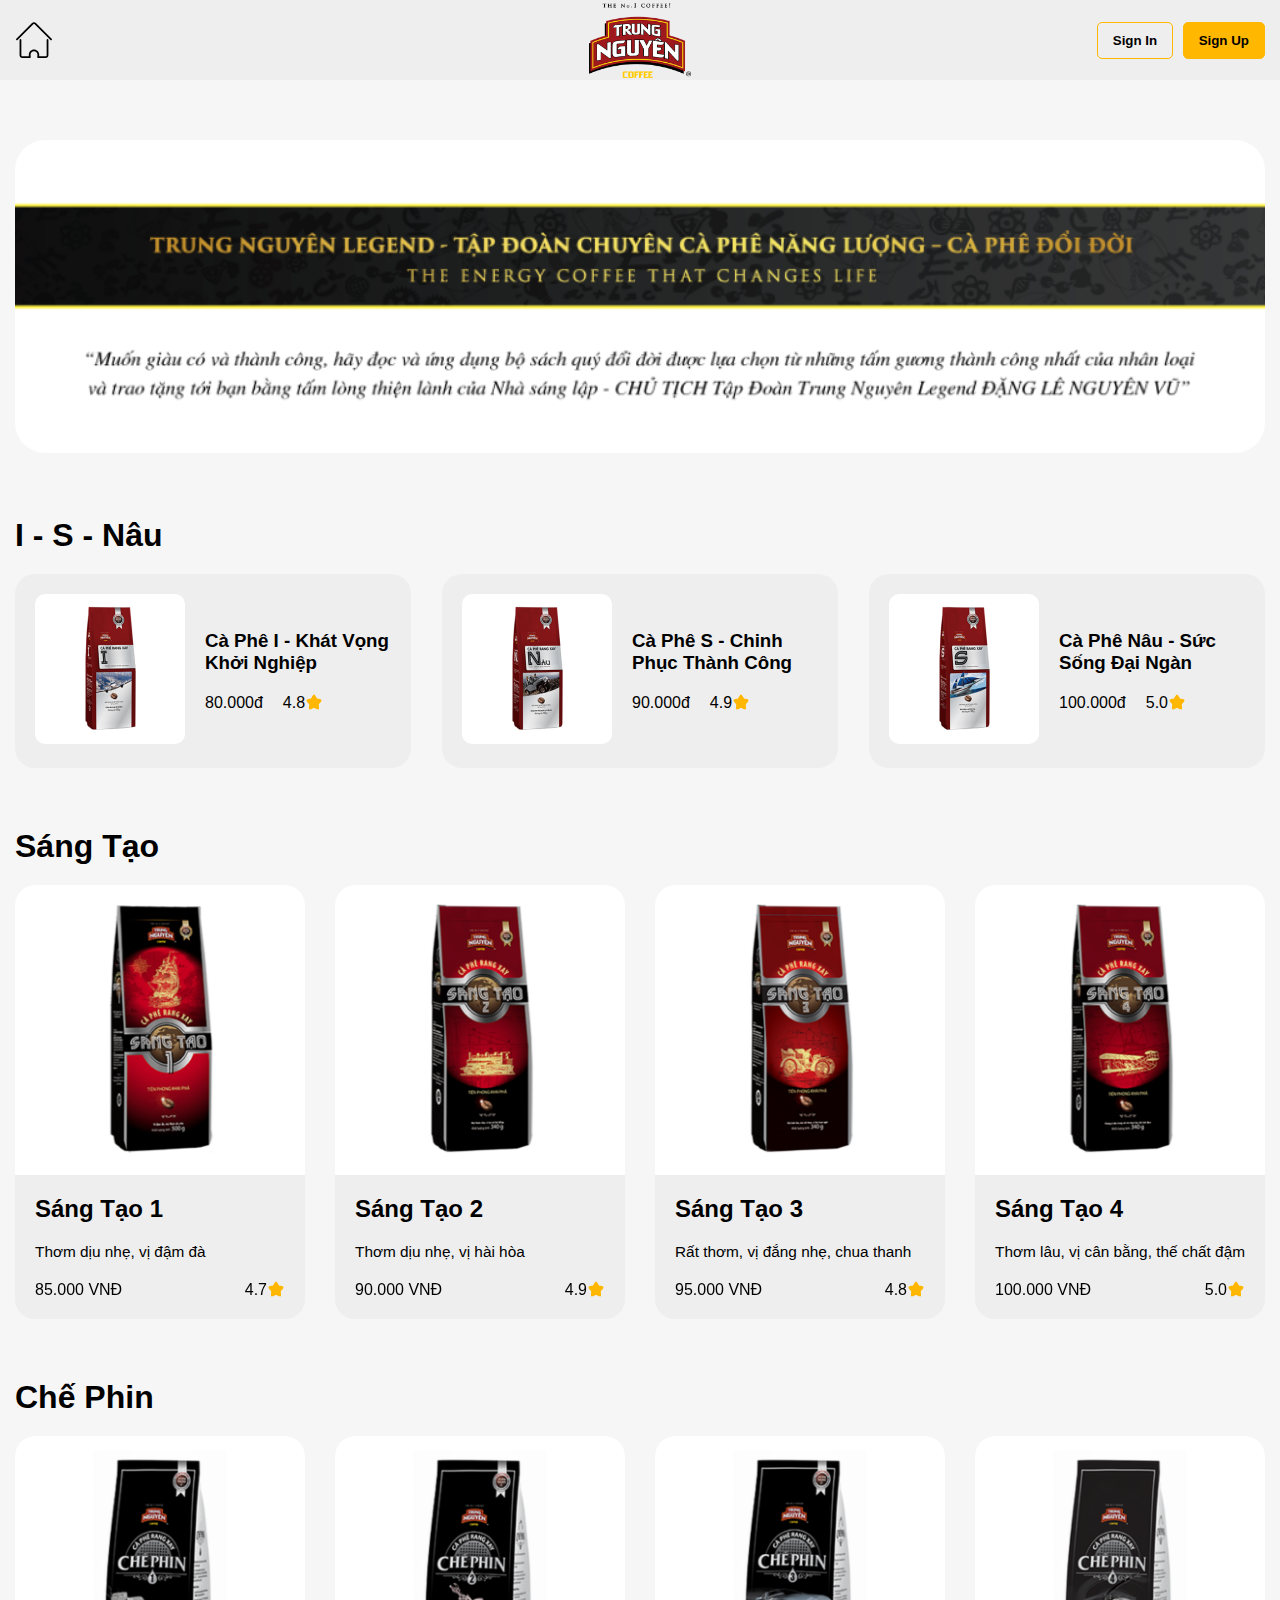
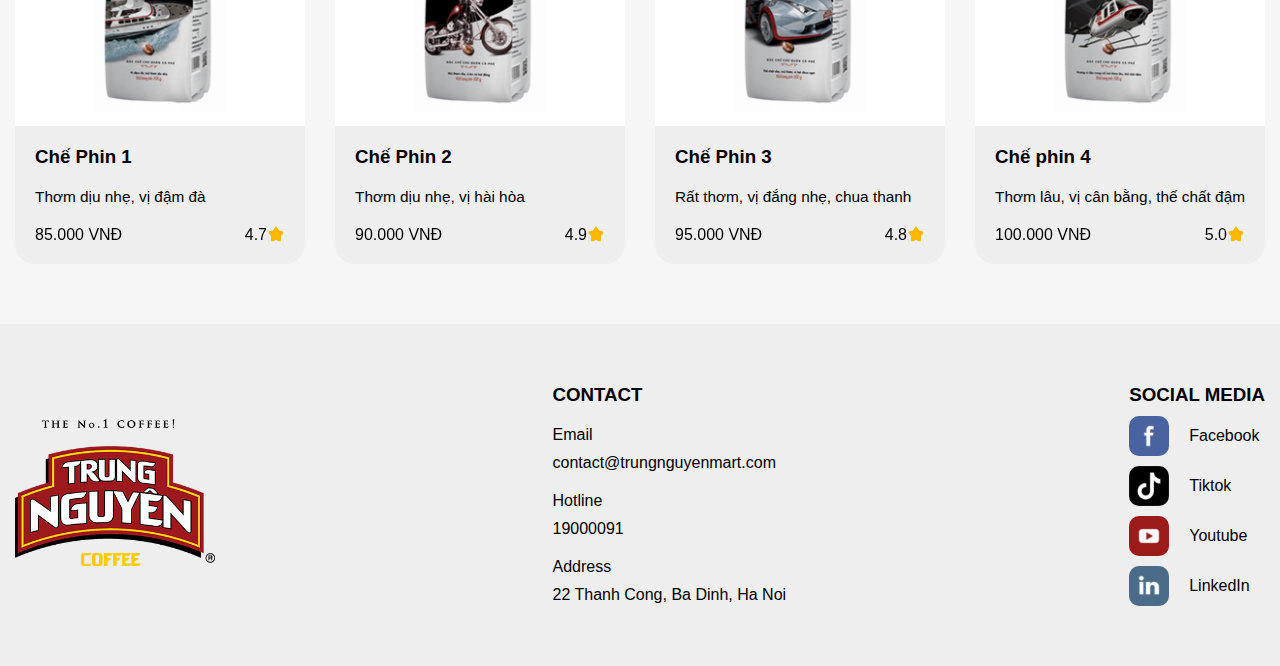
==== pages/homepage/homepage.html @ ab659a7a "first commit" ====
<!DOCTYPE html>
<html lang="en">
<head>
    <meta charset="UTF-8">
    <meta name="viewport" content="width=device-width, initial-scale=1.0">
    <title>TrungNguyen Mart</title>
    <link rel="stylesheet" href="homepage.css">
    <link rel="apple-touch-icon-precomposed" href="https://trungnguyenlegend.com/wp-content/uploads/2018/03/favicon.png"><link rel="apple-touch-icon-precomposed" sizes="72x72" href="https://trungnguyenlegend.com/wp-content/uploads/2018/03/favicon.png"><link rel="shortcut icon" href="https://trungnguyenlegend.com/wp-content/uploads/2018/03/favicon.png">	<meta name='robots' content='index, follow, max-image-preview:large, max-snippet:-1, max-video-preview:-1' />
<link rel="alternate" hreflang="vi" href="https://trungnguyenlegend.com/trung-nguyen/" />
<link rel="alternate" hreflang="en" href="https://trungnguyenlegend.com/trung-nguyen/?lang=en" />
<link rel="alternate" hreflang="zh-hant" href="https://trungnguyenlegend.com/trung-nguyen/?lang=zh-hant" />
<link rel="alternate" hreflang="ko" href="https://trungnguyenlegend.com/trung-nguyen/?lang=ko" />
<link rel="alternate" hreflang="x-default" href="https://trungnguyenlegend.com/trung-nguyen/" />

</head>
<body>
    <!-- header -->
    <header>
        <div class="container-header">
            <div class="home">
                <a href="../homepage/homepage.html">
                    <img src="../icon-pages/home-home-svgrepo-com.svg" alt="">
                </a>
            </div>

            <div class="logo">
                <img src="../img-pages/logo.png" alt="">
            </div>

            <div class="act">
                <a href="../sign-in/sign-in.htm">
                    <button class="act-button sign-in">Sign In</button>
                </a>
                
                <a href="../sign-up/sign-up.htm">
                    <button class="act-button sign-up">Sign Up</button>
                </a>
            </div>
    </header>

    <!-- main -->
    <main>
        <div class="container-main">
            <div class="banner">
                <img src="../img-pages/banner.png" alt="">
            </div>

            <div class="frame1">
                <div class="frame1-name">
                    <h1>I - S - Nâu</h1>
                </div>

                <div class="frame1-item" id="frame1-item">
                </div>

            <div class="frame2">
                <div class="frame2-name">
                    <h1>Sáng Tạo</h1>
                </div>

                <div class="frame2-item" id="frame2-item" >
                </div>
            </div>

            <div class="frame3">
                <div class="frame3-name">
                    <h1>Chế Phin</h1>
                </div>

                <div class="frame3-item" id="frame3-item">
                   </div>
            </div>
        </div>
    </main>
    <!-- footer -->
    <footer>
        <div class="container-footer">
            <div class="footer-row">
                <div class="footer-logo">
                    <img src="../img-pages/logo.png" alt="">
                </div>

                <div class="footer-cs">
                    <div class="footer-col">
                        <h3 class="footer-heading">CONTACT</h3>
                        <div class="footer-list1">
                            <div>
                                <p class="footer-label">Email</p>
                                <p class="footer-text">
                                    <a href="#!">contact@trungnguyenmart.com</a>
                                </p>
                            </div>
    
                            <div>
                                <p class="footer-label">Hotline</p>
                                <p class="footer-text">
                                    <a href="#!">19000091</a>
                                </p>
                            </div>
    
                            <div>
                                <p class="footer-label">Address</p>
                                <p class="footer-text">22 Thanh Cong, Ba Dinh, Ha Noi</p>
                            </div>
                        </div>
                    </div>
    
                    <div class="footer-col">
                        <h3 class="footer-heading">SOCIAL MEDIA</h3>
                        <div class="footer-list2">
                            <a href="#!">
                                <div class="footer-social">
                                    <img src="../img-pages/icon-facebook.png" alt=""  class="footer-social-icon">
                                    <p>Facebook</p>
                                </div>
                            </a>
                        </div>
    
                        <div class="footer-list2">
                            <a href="#!">
                                <div class="footer-social">
                                    <img src="../img-pages/icon-tiktok.png" alt=""  class="footer-social-icon">
                                    <p>Tiktok</p>
                                </div>
                            </a>
                        </div>
    
                        <div class="footer-list2">
                            <a href="#!">
                                <div class="footer-social">
                                    <img src="../img-pages/icon-youtube.png" alt=""  class="footer-social-icon">
                                    <p>Youtube</p>
                                </div>
                            </a>
                        </div>
    
                        <div class="footer-list2">
                            <a href="#!">
                                <div class="footer-social">
                                    <img src="../img-pages/icon-linkedin.png" alt=""  class="footer-social-icon">
                                    <p>LinkedIn</p>
                                </div>
                            </a>
                        </div>
                    </div>
                </div>
            </div>
        </div>
    </footer>
</body>
<script src="homepage.js"></script>
</html>
---- pages/homepage/homepage.css ----
* {
  padding: 0;
  margin: 0;
  box-sizing: border-box;
  font-family: Arial, Helvetica, sans-serif;
}

main {
  background-color: #f6f6f6;
}

header,
footer {
  background-color: #eee;
}

a {
  text-decoration: none;
  color: black;
}

a:hover {
  color: #fe6f47;
}

header {
  position: sticky;
  top: 0;
}

.frame1-cate-item:hover,
.frame2-cate-item:hover,
.frame3-cate-item:hover {
  transform: scale(1.03);
  transition: transform 0.2s linear;
}

.container-header {
  height: 80px;
  display: flex;
  align-items: center;
  justify-content: center;
  position: relative;
}

.home{
  position: absolute;
  left: 0;
}

.home a {
  display: flex;
  align-items: center;
}

.home img {
  height: 37.6px;
}

.logo {
  display: flex;
  align-items: center;
}

.logo img {
  height: 75px;
}

.act{
  position: absolute;
  right: 0;
}

.act-button{
  border: 1px solid #ffb700;
  border-radius: 5px;
  padding: 10px 15px;
  text-decoration: none;
}

.sign-in {
  background-color: #eee;
}

.sign-up {
  background-color: #ffb700;
  margin-left: 5px;
}

.act button:hover {
  cursor: pointer;
  opacity: 0.8;
}

.act button {
  font-weight: bold;
}

.footer-logo img{
  width: 200px;
}

.footer-social-icon {
  border-radius: 10px;
  width: 40px;
}

.footer-social-icon:hover {
  position: relative;
  bottom: 5px;
}

@media (max-width: 550px) {
  /* header */

  .container-header {
    padding: 0 30px;
  }

  .home{
    display: none;
  }

  .logo{
    position: absolute;
    left: 30px;
  }

  .act{
    position: absolute;
    right: 30px;
  }
  
  /* main */

  .container-main {
    padding: 40px 30px;
  }

  /* banner */

  .banner img {
    border-radius: 20px;
    width: 100%;
  }

  /* frame1 */

  .frame1-name {
    padding-top: 40px;
    display: flex;
    justify-content: center;
  }

  .frame1-col {
    background-color: #eee;
    margin-top: 20px;
    padding: 20px;
    border-radius: 20px;
  }

  .frame1-cate-item {
    display: flex;
    align-items: center;
  }

  .frame1-img {
    width: 100px;
    border-radius: 10px;
    margin-right: 20px;
  }

  .frame1-cate-item-title {
    padding-bottom: 15px;
  }

  .frame1-product-card-row {
    display: flex;
    align-items: center;
  }

  .frame1-product-card-price {
    padding-right: 20px;
  }

  .frame1-product-card-star {
    position: relative;
    bottom: 1px;
    width: 18px;
  }

  /* frame2 + frame3*/

  .frame2-name,
  .frame3-name {
    padding-top: 40px;
    display: flex;
    justify-content: center;
  }

  .frame2-col,
  .frame3-col {
    margin: 20px 50px;
  }

  .frame2-cate-item,
  .frame3-cate-item {
    background-color: #eee;
    display: flex;
    flex-direction: column;
    border-radius: 30px;
  }

  .frame2-img,
  .frame3-img {
    border-radius: 30px 30px 0 0;
  }

  .frame2-cate-item-info,
  .frame3-cate-item-info {
    padding: 0 20px;
  }

  .frame2-cate-item-title,
  .frame3-cate-item-title {
    padding-top: 20px;
  }

  .frame2-cate-item-content,
  .frame3-cate-item-content {
    padding-top: 20px;
  }

  .frame2-product-card-row,
  .frame3-product-card-row {
    position: relative;
    padding: 20px 0;
    display: flex;
    align-items: center;
    justify-content: end;
  }

  .frame2-product-card-price,
  .frame3-product-card-price {
    position: absolute;
    left: 0;
  }

  .frame2-product-card-star,
  .frame3-product-card-star {
    position: relative;
    bottom: 1px;
    width: 18px;
  }

  /* footer */

  .container-footer {
    padding: 40px 30px;
  }

  .footer-col {
    padding-top: 30px;
  }

  .footer-label {
    padding-top: 20px;
  }

  .footer-text {
    padding-top: 10px;
  }

  .footer-list2 {
    padding-top: 10px;
  }

  .footer-social {
    display: flex;
    align-items: center;
  }

  .footer-social-icon {
    margin-right: 20px;
  }
}
@media (min-width: 550px) and (max-width: 750px) {
  /* header */

  .container-header {
    width: 490px;
    margin: 0 auto;
  }

  .home{
    display: none;
  }

  .logo{
    position: absolute;
    left: 0;
  }

  /* main */

  .container-main {
    padding: 60px 0;
    width: 490px;
    margin: 0 auto;
  }

  /* banner */

  .banner img {
    border-radius: 30px;
    width: 490px;
  }

  /* frame1 */

  .frame1-name {
    padding-top: 60px;
  }

  .frame1-col {
    background-color: #eee;
    margin-top: 20px;
    padding: 20px;
    border-radius: 20px;
  }

  .frame1-cate-item {
    display: flex;
    align-items: center;
  }

  .frame1-img {
    width: 100px;
    border-radius: 10px;
    margin-right: 20px;
  }

  .frame1-cate-item-title {
    padding-bottom: 15px;
  }

  .frame1-product-card-row {
    display: flex;
    align-items: center;
  }

  .frame1-product-card-price {
    padding-right: 20px;
  }

  .frame1-product-card-star {
    position: relative;
    bottom: 1px;
    width: 18px;
  }

  /* frame2 + frame3*/

  .frame2-name,
  .frame3-name {
    padding-top: 60px;
  }

  .frame2-item,
  .frame3-item {
    display: grid;
    grid-template-columns: 230px 230px;
    column-gap: 30px;
    row-gap: 30px;
    padding-top: 20px;
  }

  .frame2-col,
  .frame3-col {
    width: 230px;
  }

  .frame2-cate-item,
  .frame3-cate-item {
    background-color: #eee;
    display: flex;
    flex-direction: column;
    border-radius: 20px;
  }

  .frame2-img,
  .frame3-img {
    width: 100%;
    border-radius: 20px 20px 0 0;
  }

  .frame2-cate-item-info,
  .frame3-cate-item-info {
    padding: 0 20px;
  }

  .frame2-cate-item-title,
  .frame3-cate-item-title {
    padding-top: 20px;
  }

  .frame2-cate-item-content,
  .frame3-cate-item-content {
    padding-top: 20px;
  }

  .frame2-product-card-row,
  .frame3-product-card-row {
    position: relative;
    padding: 20px 0;
    display: flex;
    align-items: center;
    justify-content: end;
  }

  .frame2-product-card-price,
  .frame3-product-card-price {
    position: absolute;
    left: 0;
  }

  .frame2-product-card-star,
  .frame3-product-card-star {
    position: relative;
    bottom: 1px;
    width: 18px;
  }

  /* footer */

  .container-footer {
    width: 490px;
    margin: 0 auto;
    padding: 60px 0;
  }

  .footer-logo {
    display: flex;
    justify-content: center;
  }

  .footer-cs {
    display: flex;
    justify-content: space-between;
    padding-top: 30px;
  }

  .footer-label {
    padding-top: 20px;
  }

  .footer-text {
    padding-top: 10px;
  }

  .footer-list2 {
    padding-top: 10px;
  }

  .footer-social {
    display: flex;
    align-items: center;
  }

  .footer-social-icon {
    margin-right: 20px;
  }
}
@media (min-width: 750px) and (max-width: 1000px) {
  /* header */

  .container-header {
    width: 690px;
    margin: 0 auto;
  }

  /* main */

  .container-main {
    padding: 60px 0;
    width: 690px;
    margin: 0 auto;
  }

  /* banner */

  .banner img {
    border-radius: 30px;
    width: 690px;
  }

  /* frame1 */

  .frame1-name {
    padding-top: 60px;
  }

  .frame1-item {
    display: grid;
    grid-template-columns: 210px 210px 210px;
    column-gap: 30px;
    margin-top: 20px;
  }

  .frame1-col {
    background-color: #eee;
    padding: 20px;
    border-radius: 20px;
  }

  .frame1-img {
    width: 170px;
    border-radius: 10px;
  }

  .frame1-cate-item-title {
    padding-top: 15px;
  }

  .frame1-product-card-row {
    display: flex;
    align-items: center;
    justify-content: end;
    position: relative;
    padding-top: 15px;
  }

  .frame1-product-card-price {
    position: absolute;
    left: 0;
  }

  .frame1-product-card-star {
    position: relative;
    bottom: 1px;
    width: 18px;
  }

  /* frame2 + frame3*/

  .frame2-name,
  .frame3-name {
    padding-top: 60px;
  }

  .frame2-item,
  .frame3-item {
    display: grid;
    grid-template-columns: 330px 330px;
    column-gap: 30px;
    row-gap: 30px;
    padding-top: 20px;
  }

  .frame2-col,
  .frame3-col {
    width: 330px;
  }

  .frame2-cate-item,
  .frame3-cate-item {
    background-color: #eee;
    display: flex;
    flex-direction: column;
    border-radius: 20px;
  }

  .frame2-img,
  .frame3-img {
    width: 100%;
    border-radius: 20px 20px 0 0;
  }

  .frame2-cate-item-info,
  .frame3-cate-item-info {
    padding: 0 20px;
  }

  .frame2-cate-item-title,
  .frame3-cate-item-title {
    padding-top: 20px;
  }

  .frame2-cate-item-content,
  .frame3-cate-item-content {
    padding-top: 20px;
  }

  .frame2-product-card-row,
  .frame3-product-card-row {
    position: relative;
    padding: 20px 0;
    display: flex;
    align-items: center;
    justify-content: end;
  }

  .frame2-product-card-price,
  .frame3-product-card-price {
    position: absolute;
    left: 0;
  }

  .frame2-product-card-star,
  .frame3-product-card-star {
    position: relative;
    bottom: 1px;
    width: 18px;
  }

  /* footer */

  .container-footer {
    width: 690px;
    margin: 0 auto;
    padding: 60px 0;
  }

  .footer-logo {
    display: flex;
    justify-content: center;
  }

  .footer-cs {
    display: flex;
    justify-content: space-between;
    padding-top: 30px;
  }

  .footer-label {
    padding-top: 20px;
  }

  .footer-text {
    padding-top: 10px;
  }

  .footer-list2 {
    padding-top: 10px;
  }

  .footer-social {
    display: flex;
    align-items: center;
  }

  .footer-social-icon {
    margin-right: 20px;
  }
}
@media (min-width: 1000px) and (max-width: 1250px) {
  /* header */

  .container-header {
    width: 940px;
    margin: 0 auto;
  }

  /* main */

  .container-main {
    padding: 60px 0;
    width: 940px;
    margin: 0 auto;
  }

  /* banner */

  .banner img {
    border-radius: 30px;
    width: 940px;
  }

  /* frame1 */

  .frame1-name {
    padding-top: 60px;
  }

  .frame1-item {
    display: grid;
    grid-template-columns: 293px 293px 293px;
    column-gap: 30.5px;
    margin-top: 20px;
  }

  .frame1-col {
    background-color: #eee;
    padding: 20px;
    border-radius: 20px;
  }

  .frame1-cate-img {
    width: 253px;
    border-radius: 10px;
    background-color: white;
    display: flex;
    justify-content: center;
  }

  .frame1-img {
    width: 170px;
  }

  .frame1-cate-item-title {
    padding-top: 20px;
  }

  .frame1-product-card-row {
    display: flex;
    align-items: center;
    justify-content: end;
    position: relative;
    padding-top: 20px;
  }

  .frame1-product-card-price {
    position: absolute;
    left: 0;
  }

  .frame1-product-card-star {
    position: relative;
    bottom: 1px;
    width: 18px;
  }

  /* frame2 + frame3*/

  .frame2-name,
  .frame3-name {
    padding-top: 60px;
  }

  .frame2-item,
  .frame3-item {
    display: grid;
    grid-template-columns: 212.5px 212.5px 212.5px 212.5px;
    column-gap: 30px;
    row-gap: 30px;
    padding-top: 20px;
  }

  .frame2-col,
  .frame3-col {
    width: 212.5px;
  }

  .frame2-cate-item,
  .frame3-cate-item {
    background-color: #eee;
    display: flex;
    flex-direction: column;
    border-radius: 20px;
  }

  .frame2-img,
  .frame3-img {
    width: 100%;
    border-radius: 20px 20px 0 0;
  }

  .frame2-cate-item-info,
  .frame3-cate-item-info {
    padding: 0 20px;
  }

  .frame2-cate-item-title,
  .frame3-cate-item-title {
    padding-top: 20px;
  }

  .frame2-cate-item-content,
  .frame3-cate-item-content {
    padding-top: 20px;
  }

  .frame2-product-card-row,
  .frame3-product-card-row {
    position: relative;
    padding: 20px 0;
    display: flex;
    align-items: center;
    justify-content: end;
  }

  .frame2-product-card-price,
  .frame3-product-card-price {
    position: absolute;
    left: 0;
  }

  .frame2-product-card-star,
  .frame3-product-card-star {
    position: relative;
    bottom: 1px;
    width: 18px;
  }

  /* footer */

  .container-footer {
    width: 940px;
    margin: 0 auto;
    padding: 60px 0;
  }

  .footer-row {
    display: flex;
    justify-content: space-between;
    align-items: center;
  }

  .footer-cs {
    width: 59%;
    display: flex;
    justify-content: space-between;
  }

  .footer-label {
    padding-top: 20px;
  }

  .footer-text {
    padding-top: 10px;
  }

  .footer-list2 {
    padding-top: 10px;
  }

  .footer-social {
    display: flex;
    align-items: center;
  }

  .footer-social-icon {
    margin-right: 20px;
  }
}
@media (min-width: 1250px) {
  /* header */

  .container-header {
    width: 1250px;
    margin: 0 auto;
  }

  /* main */

  .container-main {
    padding: 60px 0;
    width: 1250px;
    margin: 0 auto;
  }

  /* banner */

  .banner img {
    border-radius: 30px;
    width: 1250px;
  }

  /* frame1 */

  .frame1-name {
    padding-top: 60px;
  }

  .frame1-item {
    display: grid;
    grid-template-columns: 396px 396px 396px;
    column-gap: 31px;
    margin-top: 20px;
  }

  .frame1-col {
    background-color: #eee;
    padding: 20px;
    border-radius: 20px;
  }

  .frame1-cate-item {
    display: flex;
    align-items: center;
  }

  .frame1-img {
    width: 150px;
    border-radius: 10px;
    margin-right: 20px;
  }

  .frame1-product-card-row {
    display: flex;
    align-items: center;
    padding-top: 20px;
  }

  .frame1-product-card-price {
    padding-right: 20px;
  }

  .frame1-product-card-star {
    position: relative;
    bottom: 1px;
    width: 18px;
  }

  /* frame2 + frame3*/

  .frame2-name,
  .frame3-name {
    padding-top: 60px;
  }

  .frame2-item,
  .frame3-item {
    display: grid;
    grid-template-columns: 290px 290px 290px 290px;
    column-gap: 30px;
    row-gap: 30px;
    padding-top: 20px;
  }

  .frame2-col,
  .frame3-col {
    width: 290px;
  }

  .frame2-cate-item,
  .frame3-cate-item {
    background-color: #eee;
    display: flex;
    flex-direction: column;
    border-radius: 20px;
  }

  .frame2-img,
  .frame3-img {
    width: 100%;
    border-radius: 20px 20px 0 0;
  }

  .frame2-cate-item-info,
  .frame3-cate-item-info {
    padding: 0 20px;
  }

  .frame2-cate-item-title,
  .frame3-cate-item-title {
    padding-top: 20px;
  }

  .frame2-cate-item-content,
  .frame3-cate-item-content {
    padding-top: 20px;
    font-size: 0.96rem;
  }

  .frame2-product-card-row,
  .frame3-product-card-row {
    position: relative;
    padding: 20px 0;
    display: flex;
    align-items: center;
    justify-content: end;
  }

  .frame2-product-card-price,
  .frame3-product-card-price {
    position: absolute;
    left: 0;
  }

  .frame2-product-card-star,
  .frame3-product-card-star {
    position: relative;
    bottom: 1px;
    width: 18px;
  }

  /* footer */

  .container-footer {
    width: 1250px;
    margin: 0 auto;
    padding: 60px 0;
  }

  .footer-row {
    display: flex;
    justify-content: space-between;
    align-items: center;
  }

  .footer-cs {
    width: 57%;
    display: flex;
    justify-content: space-between;
  }

  .footer-label {
    padding-top: 20px;
  }

  .footer-text {
    padding-top: 10px;
  }

  .footer-list2 {
    padding-top: 10px;
  }

  .footer-social {
    display: flex;
    align-items: center;
  }

  .footer-social-icon {
    margin-right: 20px;
  }
}
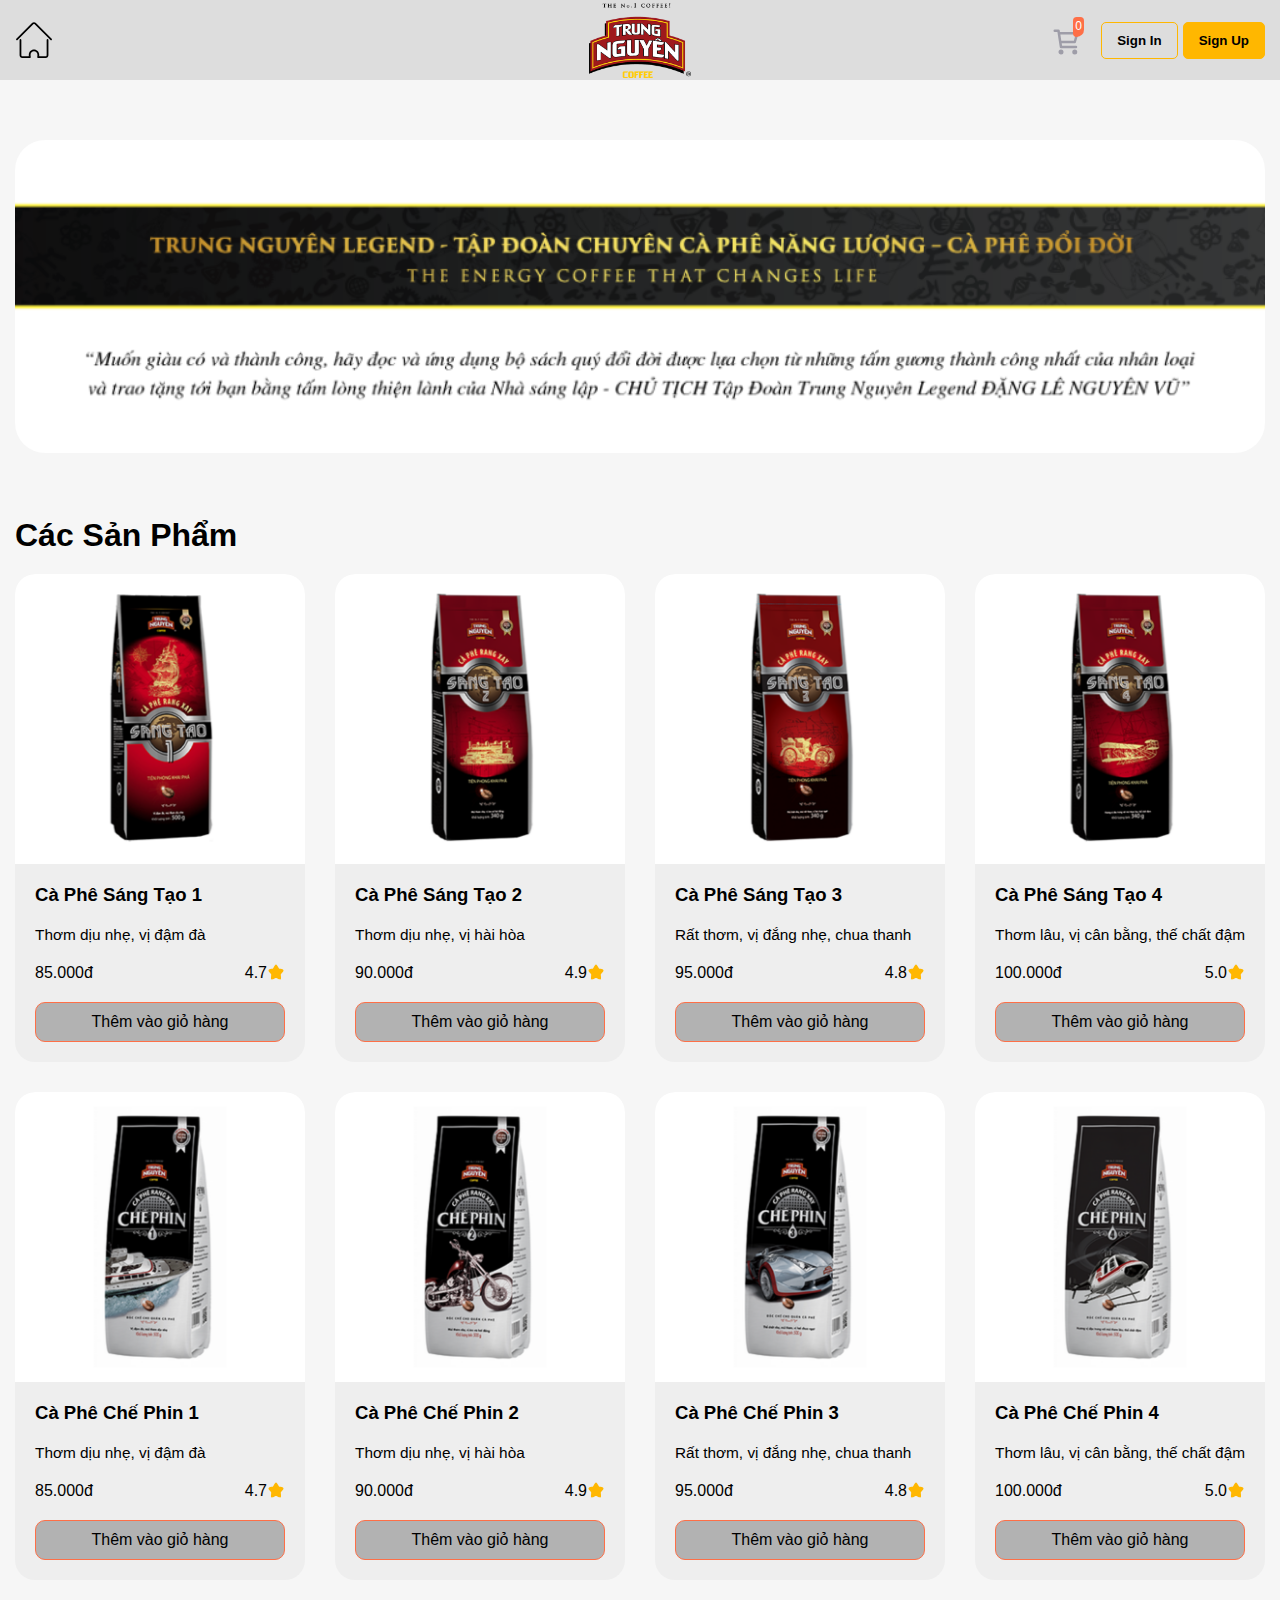
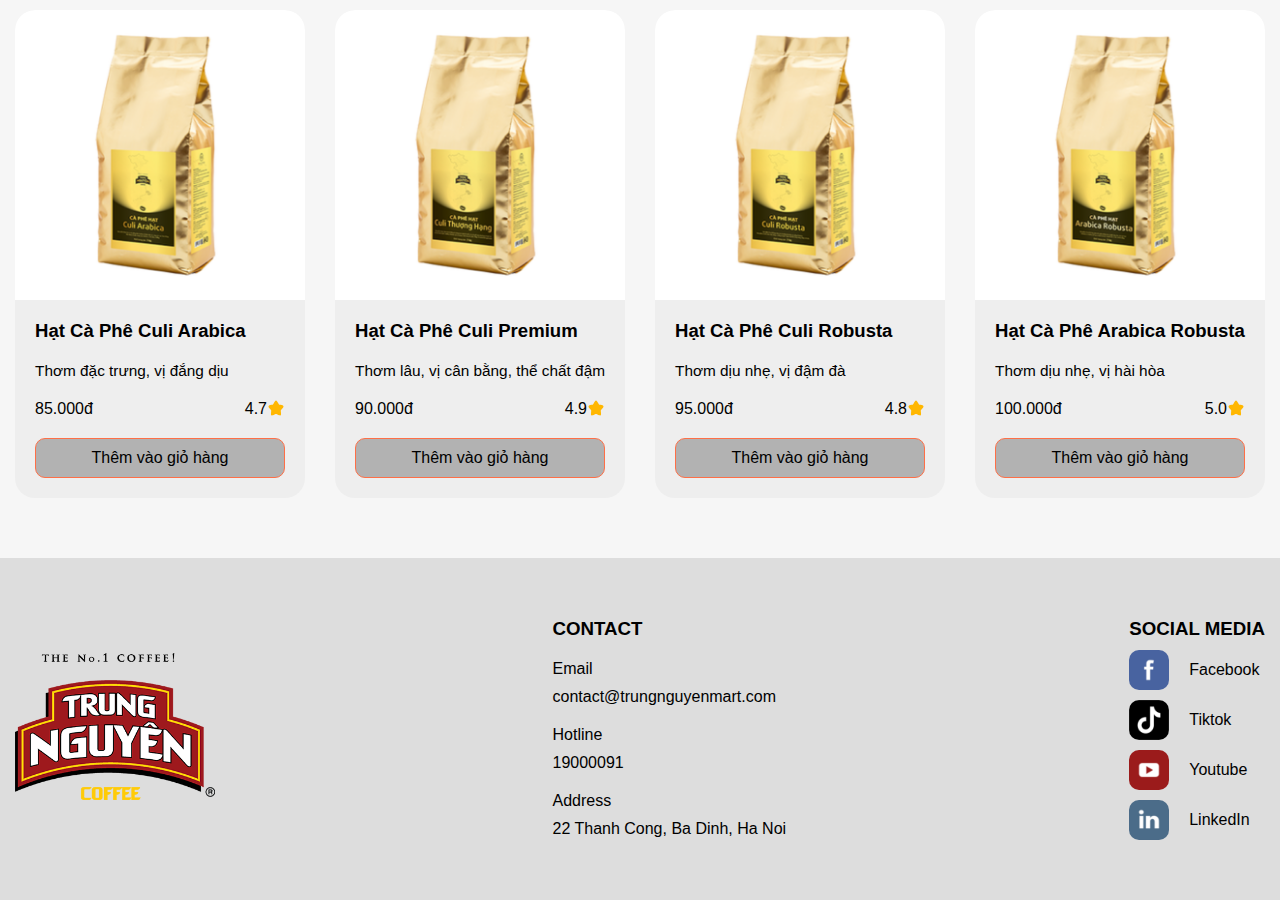
==== commit ebd6a513: "sua lan 2" ====
--- a/pages/homepage/homepage.html
+++ b/pages/homepage/homepage.html
@@ -6,13 +6,7 @@
     <meta name="viewport" content="width=device-width, initial-scale=1.0">
     <title>TrungNguyen Mart</title>
     <link rel="stylesheet" href="homepage.css">
-    <link rel="apple-touch-icon-precomposed" href="https://trungnguyenlegend.com/wp-content/uploads/2018/03/favicon.png"><link rel="apple-touch-icon-precomposed" sizes="72x72" href="https://trungnguyenlegend.com/wp-content/uploads/2018/03/favicon.png"><link rel="shortcut icon" href="https://trungnguyenlegend.com/wp-content/uploads/2018/03/favicon.png">	<meta name='robots' content='index, follow, max-image-preview:large, max-snippet:-1, max-video-preview:-1' />
-<link rel="alternate" hreflang="vi" href="https://trungnguyenlegend.com/trung-nguyen/" />
-<link rel="alternate" hreflang="en" href="https://trungnguyenlegend.com/trung-nguyen/?lang=en" />
-<link rel="alternate" hreflang="zh-hant" href="https://trungnguyenlegend.com/trung-nguyen/?lang=zh-hant" />
-<link rel="alternate" hreflang="ko" href="https://trungnguyenlegend.com/trung-nguyen/?lang=ko" />
-<link rel="alternate" hreflang="x-default" href="https://trungnguyenlegend.com/trung-nguyen/" />
-
+    <link rel="shortcut icon" href="https://trungnguyenlegend.com/wp-content/uploads/2018/03/favicon.png">
 </head>
 <body>
     <!-- header -->
@@ -20,56 +14,30 @@
         <div class="container-header">
             <div class="home">
                 <a href="../homepage/homepage.html">
-                    <img src="../icon-pages/home-home-svgrepo-com.svg" alt="">
+                    <img src="../../public/icon/home-home-svgrepo-com.svg" alt="">
                 </a>
             </div>
 
             <div class="logo">
-                <img src="../img-pages/logo.png" alt="">
+                <img src="../../public/img/logo.png" alt="">
             </div>
 
-            <div class="act">
-                <a href="../sign-in/sign-in.htm">
-                    <button class="act-button sign-in">Sign In</button>
-                </a>
-                
-                <a href="../sign-up/sign-up.htm">
-                    <button class="act-button sign-up">Sign Up</button>
-                </a>
-            </div>
+            <div class="act" id="act"></div>
     </header>
 
     <!-- main -->
     <main>
         <div class="container-main">
             <div class="banner">
-                <img src="../img-pages/banner.png" alt="">
+                <img src="../../public/img/banner.png" alt="">
             </div>
 
-            <div class="frame1">
-                <div class="frame1-name">
-                    <h1>I - S - Nâu</h1>
+            <div class="products">
+                <div class="products-title">
+                    <h1>Các Sản Phẩm</h1>
                 </div>
 
-                <div class="frame1-item" id="frame1-item">
-                </div>
-
-            <div class="frame2">
-                <div class="frame2-name">
-                    <h1>Sáng Tạo</h1>
-                </div>
-
-                <div class="frame2-item" id="frame2-item" >
-                </div>
-            </div>
-
-            <div class="frame3">
-                <div class="frame3-name">
-                    <h1>Chế Phin</h1>
-                </div>
-
-                <div class="frame3-item" id="frame3-item">
-                   </div>
+                <div class="product" id="product"></div>
             </div>
         </div>
     </main>
@@ -78,7 +46,7 @@
         <div class="container-footer">
             <div class="footer-row">
                 <div class="footer-logo">
-                    <img src="../img-pages/logo.png" alt="">
+                    <img src="../../public/img/logo.png" alt="">
                 </div>
 
                 <div class="footer-cs">
@@ -111,7 +79,7 @@
                         <div class="footer-list2">
                             <a href="#!">
                                 <div class="footer-social">
-                                    <img src="../img-pages/icon-facebook.png" alt=""  class="footer-social-icon">
+                                    <img src="../../public/img/icon-facebook.png" alt="" class="footer-social-icon">
                                     <p>Facebook</p>
                                 </div>
                             </a>
@@ -120,7 +88,7 @@
                         <div class="footer-list2">
                             <a href="#!">
                                 <div class="footer-social">
-                                    <img src="../img-pages/icon-tiktok.png" alt=""  class="footer-social-icon">
+                                    <img src="../../public/img/icon-tiktok.png" alt="" class="footer-social-icon">
                                     <p>Tiktok</p>
                                 </div>
                             </a>
@@ -129,7 +97,7 @@
                         <div class="footer-list2">
                             <a href="#!">
                                 <div class="footer-social">
-                                    <img src="../img-pages/icon-youtube.png" alt=""  class="footer-social-icon">
+                                    <img src="../../public/img/icon-youtube.png" alt="" class="footer-social-icon">
                                     <p>Youtube</p>
                                 </div>
                             </a>
@@ -138,7 +106,7 @@
                         <div class="footer-list2">
                             <a href="#!">
                                 <div class="footer-social">
-                                    <img src="../img-pages/icon-linkedin.png" alt=""  class="footer-social-icon">
+                                    <img src="../../public/img/icon-linkedin.png" alt="" class="footer-social-icon">
                                     <p>LinkedIn</p>
                                 </div>
                             </a>
@@ -148,6 +116,7 @@
             </div>
         </div>
     </footer>
+
+    <script src="homepage.js"></script>
 </body>
-<script src="homepage.js"></script>
 </html>--- a/pages/homepage/homepage.css
+++ b/pages/homepage/homepage.css
@@ -1,1028 +1,838 @@
-* {
-  padding: 0;
-  margin: 0;
-  box-sizing: border-box;
-  font-family: Arial, Helvetica, sans-serif;
+*{
+    padding: 0;
+    margin: 0;
+    box-sizing: border-box;
+    font-family: Arial, Helvetica, sans-serif;
+}
+
+a {
+    text-decoration: none;
+    color: black;
+}
+
+a:hover {
+    color: #fe6f47;
 }
 
 main {
-  background-color: #f6f6f6;
-}
-
+    background-color: #f6f6f6;
+}
+  
 header,
 footer {
-  background-color: #eee;
-}
-
-a {
-  text-decoration: none;
-  color: black;
-}
-
-a:hover {
-  color: #fe6f47;
-}
+    background-color: #ddd;
+}
+
 
 header {
-  position: sticky;
-  top: 0;
-}
-
-.frame1-cate-item:hover,
-.frame2-cate-item:hover,
-.frame3-cate-item:hover {
-  transform: scale(1.03);
-  transition: transform 0.2s linear;
-}
+    position: sticky;
+    top: 0;
+    z-index: 1;
+}
+
+/* -------------------- Header -------------------- */
 
 .container-header {
-  height: 80px;
-  display: flex;
-  align-items: center;
-  justify-content: center;
-  position: relative;
-}
-
-.home{
-  position: absolute;
-  left: 0;
-}
-
-.home a {
-  display: flex;
-  align-items: center;
-}
-
-.home img {
-  height: 37.6px;
-}
-
-.logo {
-  display: flex;
-  align-items: center;
-}
-
-.logo img {
-  height: 75px;
-}
-
-.act{
-  position: absolute;
-  right: 0;
-}
-
-.act-button{
-  border: 1px solid #ffb700;
-  border-radius: 5px;
-  padding: 10px 15px;
-  text-decoration: none;
-}
-
-.sign-in {
-  background-color: #eee;
-}
-
-.sign-up {
-  background-color: #ffb700;
-  margin-left: 5px;
-}
-
-.act button:hover {
-  cursor: pointer;
-  opacity: 0.8;
-}
-
-.act button {
-  font-weight: bold;
-}
-
-.footer-logo img{
-  width: 200px;
-}
-
-.footer-social-icon {
-  border-radius: 10px;
-  width: 40px;
-}
-
-.footer-social-icon:hover {
-  position: relative;
-  bottom: 5px;
-}
-
-@media (max-width: 550px) {
-  /* header */
-
-  .container-header {
-    padding: 0 30px;
-  }
-
-  .home{
-    display: none;
-  }
-
-  .logo{
-    position: absolute;
-    left: 30px;
-  }
-
-  .act{
-    position: absolute;
-    right: 30px;
-  }
-  
-  /* main */
-
-  .container-main {
-    padding: 40px 30px;
-  }
-
-  /* banner */
-
-  .banner img {
-    border-radius: 20px;
-    width: 100%;
-  }
-
-  /* frame1 */
-
-  .frame1-name {
-    padding-top: 40px;
-    display: flex;
-    justify-content: center;
-  }
-
-  .frame1-col {
-    background-color: #eee;
-    margin-top: 20px;
-    padding: 20px;
-    border-radius: 20px;
-  }
-
-  .frame1-cate-item {
+    height: 80px;
     display: flex;
     align-items: center;
-  }
-
-  .frame1-img {
-    width: 100px;
-    border-radius: 10px;
-    margin-right: 20px;
-  }
-
-  .frame1-cate-item-title {
-    padding-bottom: 15px;
-  }
-
-  .frame1-product-card-row {
+    justify-content: center;
+    position: relative;
+}
+
+.home{
+    position: absolute;
+    left: 0;
+}
+
+.home a {
     display: flex;
     align-items: center;
-  }
-
-  .frame1-product-card-price {
-    padding-right: 20px;
-  }
-
-  .frame1-product-card-star {
-    position: relative;
-    bottom: 1px;
-    width: 18px;
-  }
-
-  /* frame2 + frame3*/
-
-  .frame2-name,
-  .frame3-name {
-    padding-top: 40px;
-    display: flex;
-    justify-content: center;
-  }
-
-  .frame2-col,
-  .frame3-col {
-    margin: 20px 50px;
-  }
-
-  .frame2-cate-item,
-  .frame3-cate-item {
-    background-color: #eee;
-    display: flex;
-    flex-direction: column;
-    border-radius: 30px;
-  }
-
-  .frame2-img,
-  .frame3-img {
-    border-radius: 30px 30px 0 0;
-  }
-
-  .frame2-cate-item-info,
-  .frame3-cate-item-info {
-    padding: 0 20px;
-  }
-
-  .frame2-cate-item-title,
-  .frame3-cate-item-title {
-    padding-top: 20px;
-  }
-
-  .frame2-cate-item-content,
-  .frame3-cate-item-content {
-    padding-top: 20px;
-  }
-
-  .frame2-product-card-row,
-  .frame3-product-card-row {
-    position: relative;
-    padding: 20px 0;
+}
+
+.home img {
+    height: 37.6px;
+}
+
+.logo {
     display: flex;
     align-items: center;
-    justify-content: end;
-  }
-
-  .frame2-product-card-price,
-  .frame3-product-card-price {
+}
+
+.logo img {
+    height: 75px;
+}
+
+.act{
     position: absolute;
-    left: 0;
-  }
-
-  .frame2-product-card-star,
-  .frame3-product-card-star {
+    right: 0;
+    display: flex;
+}
+
+.act-button{
+    border: 1px solid #ffb700;
+    border-radius: 5px;
+    padding: 10px 15px;
+    text-decoration: none;
+    font-weight: bold;
+}
+
+.sign-in {
+    background-color: #ddd;
+}
+
+.sign-up {
+    background-color: #ffb700;
+    margin-left: 5px;
+}
+
+.act button:hover {
+    cursor: pointer;
+    opacity: 0.75;
+}
+
+.act-icon {
+    height: 30px;
+}
+
+.act-icon-cart{
     position: relative;
-    bottom: 1px;
-    width: 18px;
-  }
-
-  /* footer */
-
-  .container-footer {
-    padding: 40px 30px;
-  }
-
-  .footer-col {
-    padding-top: 30px;
-  }
-
-  .footer-label {
-    padding-top: 20px;
-  }
-
-  .footer-text {
-    padding-top: 10px;
-  }
-
-  .footer-list2 {
-    padding-top: 10px;
-  }
-
-  .footer-social {
+    top: 2px;
+}
+
+.cart,
+.account {
     display: flex;
     align-items: center;
-  }
-
-  .footer-social-icon {
-    margin-right: 20px;
-  }
+    position: relative;
+}
+
+.cart {
+    padding-right: 20px;
+}
+
+.total{
+    position: absolute;
+    top: -5px;
+    left: 22px;
+    background-color: #fe6f47;
+    padding: 2px 2px 4px 2px;
+    border-radius: 5px 5px 10px 5px;
+    font-size: 0.75rem;
+    color: white;
+    cursor: pointer;
+}
+
+/* -------------------- Main -------------------- */
+
+.product-col{
+    overflow: hidden;
+}
+
+.product-col:hover{
+    cursor: pointer;
+    color: #fe6f47;
+}
+
+.product-img:hover {
+    transform: scale(1.05);
+    transition: transform 0.2s linear;
+}
+
+.add-to-cart:hover{
+    cursor: pointer;
+    background-color: #fe6f47;
+    color: white;
+}
+
+/* -------------------- Footer -------------------- */
+
+.footer-logo img{
+    width: 200px;
+}
+
+.footer-social-icon {
+    border-radius: 10px;
+    width: 40px;
+}
+
+.footer-social-icon:hover {
+    position: relative;
+    bottom: 5px;
+}
+
+@media (max-width: 550px) {
+    /* -------------------- Header -------------------- */
+  
+    .container-header {
+        padding: 0 30px;
+    }
+  
+    .home{
+        display: none;
+    }
+  
+    .logo{
+        position: absolute;
+        left: 30px;
+    }
+  
+    .act{
+        position: absolute;
+        right: 30px;
+    }
+    
+    /* -------------------- Main -------------------- */
+  
+    .container-main {
+        padding: 40px 30px;
+    }
+  
+    .banner img {
+        border-radius: 20px;
+        width: 100%;
+    }
+  
+    .products-title {
+        padding-top: 40px;
+        display: flex;
+        justify-content: center;
+    }
+  
+    .product-each {
+        margin: 20px 50px;
+        background-color: #eee;
+        border-radius: 30px;
+        display: flex;
+        flex-direction: column;
+        align-items: center;
+    }
+  
+    .product-col {
+        width: 100%;
+        display: flex;
+        flex-direction: column;
+    }
+  
+    .product-img {
+        border-radius: 30px 30px 0 0;
+    }
+  
+    .product-infor {
+        padding: 0 20px;
+    }
+  
+    .product-name {
+        padding-top: 20px;
+    }
+  
+    .product-subtitle{
+        padding-top: 20px;
+    }
+  
+    .product-row {
+        position: relative;
+        padding: 20px 0;
+        display: flex;
+        align-items: center;
+        justify-content: end;
+    }
+  
+    .product-price {
+        position: absolute;
+        left: 0;
+    }
+  
+    .product-star {
+        position: relative;
+        bottom: 1px;
+        width: 18px;
+    }
+
+    .add-to-cart {
+        width: 90%;
+        margin-bottom: 20px;
+        border: 1px solid #fe6f47;
+        background-color: rgba(0, 0, 0, 0.25);
+        padding: 10px 0;
+        border-radius: 10px;
+        text-align: center;
+    }
+  
+    /* -------------------- Footer -------------------- */
+  
+    .container-footer {
+        padding: 40px 30px;
+    }
+  
+    .footer-col {
+        padding-top: 30px;
+    }
+  
+    .footer-label {
+        padding-top: 20px;
+    }
+  
+    .footer-text {
+        padding-top: 10px;
+    }
+  
+    .footer-list2 {
+        padding-top: 10px;
+    }
+  
+    .footer-social {
+        display: flex;
+        align-items: center;
+    }
+  
+    .footer-social-icon {
+        margin-right: 20px;
+    }
 }
 @media (min-width: 550px) and (max-width: 750px) {
-  /* header */
-
-  .container-header {
-    width: 490px;
-    margin: 0 auto;
-  }
-
-  .home{
-    display: none;
-  }
-
-  .logo{
-    position: absolute;
-    left: 0;
-  }
-
-  /* main */
-
-  .container-main {
-    padding: 60px 0;
-    width: 490px;
-    margin: 0 auto;
-  }
-
-  /* banner */
-
-  .banner img {
-    border-radius: 30px;
-    width: 490px;
-  }
-
-  /* frame1 */
-
-  .frame1-name {
-    padding-top: 60px;
-  }
-
-  .frame1-col {
-    background-color: #eee;
-    margin-top: 20px;
-    padding: 20px;
-    border-radius: 20px;
-  }
-
-  .frame1-cate-item {
-    display: flex;
-    align-items: center;
-  }
-
-  .frame1-img {
-    width: 100px;
-    border-radius: 10px;
-    margin-right: 20px;
-  }
-
-  .frame1-cate-item-title {
-    padding-bottom: 15px;
-  }
-
-  .frame1-product-card-row {
-    display: flex;
-    align-items: center;
-  }
-
-  .frame1-product-card-price {
-    padding-right: 20px;
-  }
-
-  .frame1-product-card-star {
-    position: relative;
-    bottom: 1px;
-    width: 18px;
-  }
-
-  /* frame2 + frame3*/
-
-  .frame2-name,
-  .frame3-name {
-    padding-top: 60px;
-  }
-
-  .frame2-item,
-  .frame3-item {
-    display: grid;
-    grid-template-columns: 230px 230px;
-    column-gap: 30px;
-    row-gap: 30px;
-    padding-top: 20px;
-  }
-
-  .frame2-col,
-  .frame3-col {
-    width: 230px;
-  }
-
-  .frame2-cate-item,
-  .frame3-cate-item {
-    background-color: #eee;
-    display: flex;
-    flex-direction: column;
-    border-radius: 20px;
-  }
-
-  .frame2-img,
-  .frame3-img {
-    width: 100%;
-    border-radius: 20px 20px 0 0;
-  }
-
-  .frame2-cate-item-info,
-  .frame3-cate-item-info {
-    padding: 0 20px;
-  }
-
-  .frame2-cate-item-title,
-  .frame3-cate-item-title {
-    padding-top: 20px;
-  }
-
-  .frame2-cate-item-content,
-  .frame3-cate-item-content {
-    padding-top: 20px;
-  }
-
-  .frame2-product-card-row,
-  .frame3-product-card-row {
-    position: relative;
-    padding: 20px 0;
-    display: flex;
-    align-items: center;
-    justify-content: end;
-  }
-
-  .frame2-product-card-price,
-  .frame3-product-card-price {
-    position: absolute;
-    left: 0;
-  }
-
-  .frame2-product-card-star,
-  .frame3-product-card-star {
-    position: relative;
-    bottom: 1px;
-    width: 18px;
-  }
-
-  /* footer */
-
-  .container-footer {
-    width: 490px;
-    margin: 0 auto;
-    padding: 60px 0;
-  }
-
-  .footer-logo {
-    display: flex;
-    justify-content: center;
-  }
-
-  .footer-cs {
-    display: flex;
-    justify-content: space-between;
-    padding-top: 30px;
-  }
-
-  .footer-label {
-    padding-top: 20px;
-  }
-
-  .footer-text {
-    padding-top: 10px;
-  }
-
-  .footer-list2 {
-    padding-top: 10px;
-  }
-
-  .footer-social {
-    display: flex;
-    align-items: center;
-  }
-
-  .footer-social-icon {
-    margin-right: 20px;
-  }
+    /* -------------------- Header -------------------- */
+  
+    .container-header {
+        width: 490px;
+        margin: 0 auto;
+    }
+  
+    .home{
+        display: none;
+    }
+  
+    .logo{
+        position: absolute;
+        left: 0;
+    }
+  
+    /* -------------------- Main -------------------- */
+  
+    .container-main {
+        padding: 60px 0;
+        width: 490px;
+        margin: 0 auto;
+    }
+  
+    .banner img {
+        border-radius: 30px;
+        width: 490px;
+    }
+  
+    .products-title {
+        padding-top: 60px;
+    }
+  
+    .product {
+        display: grid;
+        grid-template-columns: 230px 230px;
+        column-gap: 30px;
+        row-gap: 30px;
+        padding-top: 20px;
+    }
+  
+    .product-each{
+        width: 230px;
+        background-color: #eee;
+        border-radius: 20px;
+        display: flex;
+        flex-direction: column;
+        align-items: center;
+    }
+  
+    .product-col {
+        display: flex;
+        flex-direction: column;
+    }
+  
+    .product-img {
+        width: 100%;
+        border-radius: 20px 20px 0 0;
+    }
+  
+    .product-infor {
+        padding: 0 20px;
+    }
+  
+    .product-name {
+        padding-top: 20px;
+    }
+  
+    .product-subtitle {
+        padding-top: 20px;
+    }
+  
+    .product-row {
+        position: relative;
+        padding: 20px 0;
+        display: flex;
+        align-items: center;
+        justify-content: end;
+    }
+  
+    .product-price {
+        position: absolute;
+        left: 0;
+    }
+  
+    .product-star {
+        position: relative;
+        bottom: 1px;
+        width: 18px;
+    }
+
+    .add-to-cart {
+        width: 190px;
+        margin-bottom: 20px;
+        border: 1px solid #fe6f47;
+        background-color: rgba(0, 0, 0, 0.25);
+        padding: 10px 0;
+        border-radius: 10px;
+        text-align: center;
+    }
+  
+    /* -------------------- Footer -------------------- */
+  
+    .container-footer {
+        width: 490px;
+        margin: 0 auto;
+        padding: 60px 0;
+    }
+  
+    .footer-logo {
+        display: flex;
+        justify-content: center;
+    }
+  
+    .footer-cs {
+        display: flex;
+        justify-content: space-between;
+        padding-top: 30px;
+    }
+  
+    .footer-label {
+        padding-top: 20px;
+    }
+  
+    .footer-text {
+        padding-top: 10px;
+    }
+  
+    .footer-list2 {
+        padding-top: 10px;
+    }
+  
+    .footer-social {
+        display: flex;
+        align-items: center;
+    }
+  
+    .footer-social-icon {
+        margin-right: 20px;
+    }
 }
 @media (min-width: 750px) and (max-width: 1000px) {
-  /* header */
-
-  .container-header {
-    width: 690px;
-    margin: 0 auto;
-  }
-
-  /* main */
-
-  .container-main {
-    padding: 60px 0;
-    width: 690px;
-    margin: 0 auto;
-  }
-
-  /* banner */
-
-  .banner img {
-    border-radius: 30px;
-    width: 690px;
-  }
-
-  /* frame1 */
-
-  .frame1-name {
-    padding-top: 60px;
-  }
-
-  .frame1-item {
-    display: grid;
-    grid-template-columns: 210px 210px 210px;
-    column-gap: 30px;
-    margin-top: 20px;
-  }
-
-  .frame1-col {
-    background-color: #eee;
-    padding: 20px;
-    border-radius: 20px;
-  }
-
-  .frame1-img {
-    width: 170px;
-    border-radius: 10px;
-  }
-
-  .frame1-cate-item-title {
-    padding-top: 15px;
-  }
-
-  .frame1-product-card-row {
-    display: flex;
-    align-items: center;
-    justify-content: end;
-    position: relative;
-    padding-top: 15px;
-  }
-
-  .frame1-product-card-price {
-    position: absolute;
-    left: 0;
-  }
-
-  .frame1-product-card-star {
-    position: relative;
-    bottom: 1px;
-    width: 18px;
-  }
-
-  /* frame2 + frame3*/
-
-  .frame2-name,
-  .frame3-name {
-    padding-top: 60px;
-  }
-
-  .frame2-item,
-  .frame3-item {
-    display: grid;
-    grid-template-columns: 330px 330px;
-    column-gap: 30px;
-    row-gap: 30px;
-    padding-top: 20px;
-  }
-
-  .frame2-col,
-  .frame3-col {
-    width: 330px;
-  }
-
-  .frame2-cate-item,
-  .frame3-cate-item {
-    background-color: #eee;
-    display: flex;
-    flex-direction: column;
-    border-radius: 20px;
-  }
-
-  .frame2-img,
-  .frame3-img {
-    width: 100%;
-    border-radius: 20px 20px 0 0;
-  }
-
-  .frame2-cate-item-info,
-  .frame3-cate-item-info {
-    padding: 0 20px;
-  }
-
-  .frame2-cate-item-title,
-  .frame3-cate-item-title {
-    padding-top: 20px;
-  }
-
-  .frame2-cate-item-content,
-  .frame3-cate-item-content {
-    padding-top: 20px;
-  }
-
-  .frame2-product-card-row,
-  .frame3-product-card-row {
-    position: relative;
-    padding: 20px 0;
-    display: flex;
-    align-items: center;
-    justify-content: end;
-  }
-
-  .frame2-product-card-price,
-  .frame3-product-card-price {
-    position: absolute;
-    left: 0;
-  }
-
-  .frame2-product-card-star,
-  .frame3-product-card-star {
-    position: relative;
-    bottom: 1px;
-    width: 18px;
-  }
-
-  /* footer */
-
-  .container-footer {
-    width: 690px;
-    margin: 0 auto;
-    padding: 60px 0;
-  }
-
-  .footer-logo {
-    display: flex;
-    justify-content: center;
-  }
-
-  .footer-cs {
-    display: flex;
-    justify-content: space-between;
-    padding-top: 30px;
-  }
-
-  .footer-label {
-    padding-top: 20px;
-  }
-
-  .footer-text {
-    padding-top: 10px;
-  }
-
-  .footer-list2 {
-    padding-top: 10px;
-  }
-
-  .footer-social {
-    display: flex;
-    align-items: center;
-  }
-
-  .footer-social-icon {
-    margin-right: 20px;
-  }
+    /* -------------------- Header -------------------- */
+  
+    .container-header {
+        width: 690px;
+        margin: 0 auto;
+    }
+  
+    /* -------------------- Main -------------------- */
+  
+    .container-main {
+        padding: 60px 0;
+        width: 690px;
+        margin: 0 auto;
+    }
+
+    .banner img {
+        border-radius: 30px;
+        width: 690px;
+    }
+
+    .products-title {
+        padding-top: 60px;
+    }
+  
+    .product {
+        display: grid;
+        grid-template-columns: 330px 330px;
+        column-gap: 30px;
+        row-gap: 30px;
+        padding-top: 20px;
+    }
+  
+    .product-each {
+        width: 330px;
+        background-color: #eee;
+        border-radius: 20px;
+        display: flex;
+        flex-direction: column;
+        align-items: center;
+    }
+  
+    .product-col {
+        width: 100%;
+        display: flex;
+        flex-direction: column;
+    }
+  
+    .product-img {
+        width: 100%;    
+        border-radius: 20px 20px 0 0;
+    }
+  
+    .product-infor {
+        padding: 0 20px;
+    }
+  
+    .product-name {
+        padding-top: 20px;
+    }
+  
+    .product-subtitle {
+        padding-top: 20px;
+    }
+  
+    .product-row {
+        position: relative;
+        padding: 20px 0;
+        display: flex;
+        align-items: center;
+        justify-content: end;
+    }
+  
+    .product-price {
+        position: absolute;
+        left: 0;
+    }
+  
+    .product-star {
+        position: relative;
+        bottom: 1px;
+        width: 18px;
+    }
+
+    .add-to-cart {
+        width: 290px;
+        margin-bottom: 20px;
+        border: 1px solid #fe6f47;
+        background-color: rgba(0, 0, 0, 0.25);
+        padding: 10px 0;
+        border-radius: 10px;
+        text-align: center;
+    }
+  
+    /* -------------------- Footer -------------------- */
+  
+    .container-footer {
+        width: 690px;
+        margin: 0 auto;
+        padding: 60px 0;
+    }
+  
+    .footer-logo {
+        display: flex;
+        justify-content: center;
+    }
+  
+    .footer-cs {
+        display: flex;
+        justify-content: space-between;
+        padding-top: 30px;
+    }
+  
+    .footer-label {
+        padding-top: 20px;
+    }
+  
+    .footer-text {
+        padding-top: 10px;
+    }
+  
+    .footer-list2 {
+        padding-top: 10px;
+    }
+  
+    .footer-social {
+        display: flex;
+        align-items: center;
+    }
+  
+    .footer-social-icon {
+        margin-right: 20px;
+    }
 }
 @media (min-width: 1000px) and (max-width: 1250px) {
-  /* header */
-
-  .container-header {
-    width: 940px;
-    margin: 0 auto;
-  }
-
-  /* main */
-
-  .container-main {
-    padding: 60px 0;
-    width: 940px;
-    margin: 0 auto;
-  }
-
-  /* banner */
-
-  .banner img {
-    border-radius: 30px;
-    width: 940px;
-  }
-
-  /* frame1 */
-
-  .frame1-name {
-    padding-top: 60px;
-  }
-
-  .frame1-item {
-    display: grid;
-    grid-template-columns: 293px 293px 293px;
-    column-gap: 30.5px;
-    margin-top: 20px;
-  }
-
-  .frame1-col {
-    background-color: #eee;
-    padding: 20px;
-    border-radius: 20px;
-  }
-
-  .frame1-cate-img {
-    width: 253px;
-    border-radius: 10px;
-    background-color: white;
-    display: flex;
-    justify-content: center;
-  }
-
-  .frame1-img {
-    width: 170px;
-  }
-
-  .frame1-cate-item-title {
-    padding-top: 20px;
-  }
-
-  .frame1-product-card-row {
-    display: flex;
-    align-items: center;
-    justify-content: end;
-    position: relative;
-    padding-top: 20px;
-  }
-
-  .frame1-product-card-price {
-    position: absolute;
-    left: 0;
-  }
-
-  .frame1-product-card-star {
-    position: relative;
-    bottom: 1px;
-    width: 18px;
-  }
-
-  /* frame2 + frame3*/
-
-  .frame2-name,
-  .frame3-name {
-    padding-top: 60px;
-  }
-
-  .frame2-item,
-  .frame3-item {
-    display: grid;
-    grid-template-columns: 212.5px 212.5px 212.5px 212.5px;
-    column-gap: 30px;
-    row-gap: 30px;
-    padding-top: 20px;
-  }
-
-  .frame2-col,
-  .frame3-col {
-    width: 212.5px;
-  }
-
-  .frame2-cate-item,
-  .frame3-cate-item {
-    background-color: #eee;
-    display: flex;
-    flex-direction: column;
-    border-radius: 20px;
-  }
-
-  .frame2-img,
-  .frame3-img {
-    width: 100%;
-    border-radius: 20px 20px 0 0;
-  }
-
-  .frame2-cate-item-info,
-  .frame3-cate-item-info {
-    padding: 0 20px;
-  }
-
-  .frame2-cate-item-title,
-  .frame3-cate-item-title {
-    padding-top: 20px;
-  }
-
-  .frame2-cate-item-content,
-  .frame3-cate-item-content {
-    padding-top: 20px;
-  }
-
-  .frame2-product-card-row,
-  .frame3-product-card-row {
-    position: relative;
-    padding: 20px 0;
-    display: flex;
-    align-items: center;
-    justify-content: end;
-  }
-
-  .frame2-product-card-price,
-  .frame3-product-card-price {
-    position: absolute;
-    left: 0;
-  }
-
-  .frame2-product-card-star,
-  .frame3-product-card-star {
-    position: relative;
-    bottom: 1px;
-    width: 18px;
-  }
-
-  /* footer */
-
-  .container-footer {
-    width: 940px;
-    margin: 0 auto;
-    padding: 60px 0;
-  }
-
-  .footer-row {
-    display: flex;
-    justify-content: space-between;
-    align-items: center;
-  }
-
-  .footer-cs {
-    width: 59%;
-    display: flex;
-    justify-content: space-between;
-  }
-
-  .footer-label {
-    padding-top: 20px;
-  }
-
-  .footer-text {
-    padding-top: 10px;
-  }
-
-  .footer-list2 {
-    padding-top: 10px;
-  }
-
-  .footer-social {
-    display: flex;
-    align-items: center;
-  }
-
-  .footer-social-icon {
-    margin-right: 20px;
-  }
+    /* -------------------- Header -------------------- */
+  
+    .container-header {
+        width: 940px;
+        margin: 0 auto;
+    }
+  
+    /* -------------------- Main -------------------- */
+  
+    .container-main {
+        padding: 60px 0;
+        width: 940px;
+        margin: 0 auto;
+    }
+  
+    .banner img {
+        border-radius: 30px;
+        width: 940px;
+    }
+ 
+    .products-title {
+        padding-top: 60px;
+    }
+  
+    .product {
+        display: grid;
+        grid-template-columns: 212.5px 212.5px 212.5px 212.5px;
+        column-gap: 30px;
+        row-gap: 30px;
+        padding-top: 20px;
+    }
+  
+    .product-each {
+        width: 212.5px;
+        background-color: #eee;
+        border-radius: 20px;
+        display: flex;
+        flex-direction: column;
+        align-items: center;
+    }
+  
+    .product-col {
+        display: flex;
+        flex-direction: column;
+    }
+  
+    .product-img {
+        width: 100%;
+        border-radius: 20px 20px 0 0;
+    }
+  
+    .product-infor {
+        padding: 0 20px;
+    }
+  
+    .product-name {
+        padding-top: 20px;
+    }
+  
+    .product-subtitle {
+        padding-top: 20px;
+    }
+  
+    .product-row {
+        position: relative;
+        padding: 20px 0;
+        display: flex;
+        align-items: center;
+        justify-content: end;
+    }
+  
+    .product-price {
+        position: absolute;
+        left: 0;
+    }
+  
+    .product-star {
+        position: relative;
+        bottom: 1px;
+        width: 18px;
+    }
+
+    .add-to-cart {
+        width: 172.5px;
+        margin-bottom: 20px;
+        border: 1px solid #fe6f47;
+        background-color: rgba(0, 0, 0, 0.25);
+        padding: 10px 0;
+        border-radius: 10px;
+        text-align: center;
+    }
+  
+    /* -------------------- Footer -------------------- */
+  
+    .container-footer {
+        width: 940px;
+        margin: 0 auto;
+        padding: 60px 0;
+    }
+  
+    .footer-row {
+        display: flex;
+        justify-content: space-between;
+        align-items: center;
+    }
+  
+    .footer-cs {
+        width: 59%;
+        display: flex;
+        justify-content: space-between;
+    }
+  
+    .footer-label {
+        padding-top: 20px;
+    }
+  
+    .footer-text {
+        padding-top: 10px;
+    }
+  
+    .footer-list2 {
+        padding-top: 10px;
+    }
+  
+    .footer-social {
+        display: flex;
+        align-items: center;
+    }
+  
+    .footer-social-icon {
+        margin-right: 20px;
+    }
 }
 @media (min-width: 1250px) {
-  /* header */
-
-  .container-header {
-    width: 1250px;
-    margin: 0 auto;
-  }
-
-  /* main */
-
-  .container-main {
-    padding: 60px 0;
-    width: 1250px;
-    margin: 0 auto;
-  }
-
-  /* banner */
-
-  .banner img {
-    border-radius: 30px;
-    width: 1250px;
-  }
-
-  /* frame1 */
-
-  .frame1-name {
-    padding-top: 60px;
-  }
-
-  .frame1-item {
-    display: grid;
-    grid-template-columns: 396px 396px 396px;
-    column-gap: 31px;
-    margin-top: 20px;
-  }
-
-  .frame1-col {
-    background-color: #eee;
-    padding: 20px;
-    border-radius: 20px;
-  }
-
-  .frame1-cate-item {
-    display: flex;
-    align-items: center;
-  }
-
-  .frame1-img {
-    width: 150px;
-    border-radius: 10px;
-    margin-right: 20px;
-  }
-
-  .frame1-product-card-row {
-    display: flex;
-    align-items: center;
-    padding-top: 20px;
-  }
-
-  .frame1-product-card-price {
-    padding-right: 20px;
-  }
-
-  .frame1-product-card-star {
-    position: relative;
-    bottom: 1px;
-    width: 18px;
-  }
-
-  /* frame2 + frame3*/
-
-  .frame2-name,
-  .frame3-name {
-    padding-top: 60px;
-  }
-
-  .frame2-item,
-  .frame3-item {
-    display: grid;
-    grid-template-columns: 290px 290px 290px 290px;
-    column-gap: 30px;
-    row-gap: 30px;
-    padding-top: 20px;
-  }
-
-  .frame2-col,
-  .frame3-col {
-    width: 290px;
-  }
-
-  .frame2-cate-item,
-  .frame3-cate-item {
-    background-color: #eee;
-    display: flex;
-    flex-direction: column;
-    border-radius: 20px;
-  }
-
-  .frame2-img,
-  .frame3-img {
-    width: 100%;
-    border-radius: 20px 20px 0 0;
-  }
-
-  .frame2-cate-item-info,
-  .frame3-cate-item-info {
-    padding: 0 20px;
-  }
-
-  .frame2-cate-item-title,
-  .frame3-cate-item-title {
-    padding-top: 20px;
-  }
-
-  .frame2-cate-item-content,
-  .frame3-cate-item-content {
-    padding-top: 20px;
-    font-size: 0.96rem;
-  }
-
-  .frame2-product-card-row,
-  .frame3-product-card-row {
-    position: relative;
-    padding: 20px 0;
-    display: flex;
-    align-items: center;
-    justify-content: end;
-  }
-
-  .frame2-product-card-price,
-  .frame3-product-card-price {
-    position: absolute;
-    left: 0;
-  }
-
-  .frame2-product-card-star,
-  .frame3-product-card-star {
-    position: relative;
-    bottom: 1px;
-    width: 18px;
-  }
-
-  /* footer */
-
-  .container-footer {
-    width: 1250px;
-    margin: 0 auto;
-    padding: 60px 0;
-  }
-
-  .footer-row {
-    display: flex;
-    justify-content: space-between;
-    align-items: center;
-  }
-
-  .footer-cs {
-    width: 57%;
-    display: flex;
-    justify-content: space-between;
-  }
-
-  .footer-label {
-    padding-top: 20px;
-  }
-
-  .footer-text {
-    padding-top: 10px;
-  }
-
-  .footer-list2 {
-    padding-top: 10px;
-  }
-
-  .footer-social {
-    display: flex;
-    align-items: center;
-  }
-
-  .footer-social-icon {
-    margin-right: 20px;
-  }
-}
+    /* -------------------- Header -------------------- */
+  
+    .container-header {
+        width: 1250px;
+        margin: 0 auto;
+    }
+  
+    /* -------------------- Main -------------------- */
+  
+    .container-main {
+        padding: 60px 0;
+        width: 1250px;
+        margin: 0 auto;
+    }
+  
+    .banner img {
+        border-radius: 30px;
+        width: 1250px;
+    }
+  
+    .products-title {
+        padding-top: 60px;
+    }
+  
+    .product {
+        display: grid;
+        grid-template-columns: 290px 290px 290px 290px;
+        column-gap: 30px;
+        row-gap: 30px;
+        padding-top: 20px;
+    }
+  
+    .product-each {
+        width: 290px;
+        background-color: #eee;
+        border-radius: 20px;
+        display: flex;
+        flex-direction: column;
+        align-items: center;
+    }
+  
+    .product-col {
+        display: flex;
+        flex-direction: column;
+    }
+  
+    .product-img {
+        width: 100%;
+        border-radius: 20px 20px 0 0;
+    }
+  
+    .product-infor {
+        padding: 0 20px;
+    }
+  
+    .product-name {
+        padding-top: 20px;
+        font-size: 1.16em;
+    }
+  
+    .product-subtitle {
+        padding-top: 20px;
+        font-size: 0.96rem;
+    }
+  
+    .product-row {
+        position: relative;
+        padding: 20px 0;
+        display: flex;
+        align-items: center;
+        justify-content: end;
+    }
+  
+    .product-price {
+        position: absolute;
+        left: 0;
+    }
+  
+    .product-star {
+        position: relative;
+        bottom: 1px;
+        width: 18px;
+    }
+
+    .add-to-cart {
+        width: 250px;
+        margin-bottom: 20px;
+        border: 1px solid #fe6f47;
+        background-color: rgba(0, 0, 0, 0.25);
+        padding: 10px 0;
+        border-radius: 10px;
+        text-align: center;
+    }
+  
+    /* -------------------- Footer -------------------- */
+  
+    .container-footer {
+        width: 1250px;
+        margin: 0 auto;
+        padding: 60px 0;
+    }
+  
+    .footer-row {
+        display: flex;
+        justify-content: space-between;
+        align-items: center;
+    }
+  
+    .footer-cs {
+        width: 57%;
+        display: flex;
+        justify-content: space-between;
+    }
+  
+    .footer-label {
+        padding-top: 20px;
+    }
+  
+    .footer-text {
+        padding-top: 10px;
+    }
+  
+    .footer-list2 {
+        padding-top: 10px;
+    }
+  
+    .footer-social {
+        display: flex;
+        align-items: center;
+    }
+  
+    .footer-social-icon {
+        margin-right: 20px;
+    }
+}
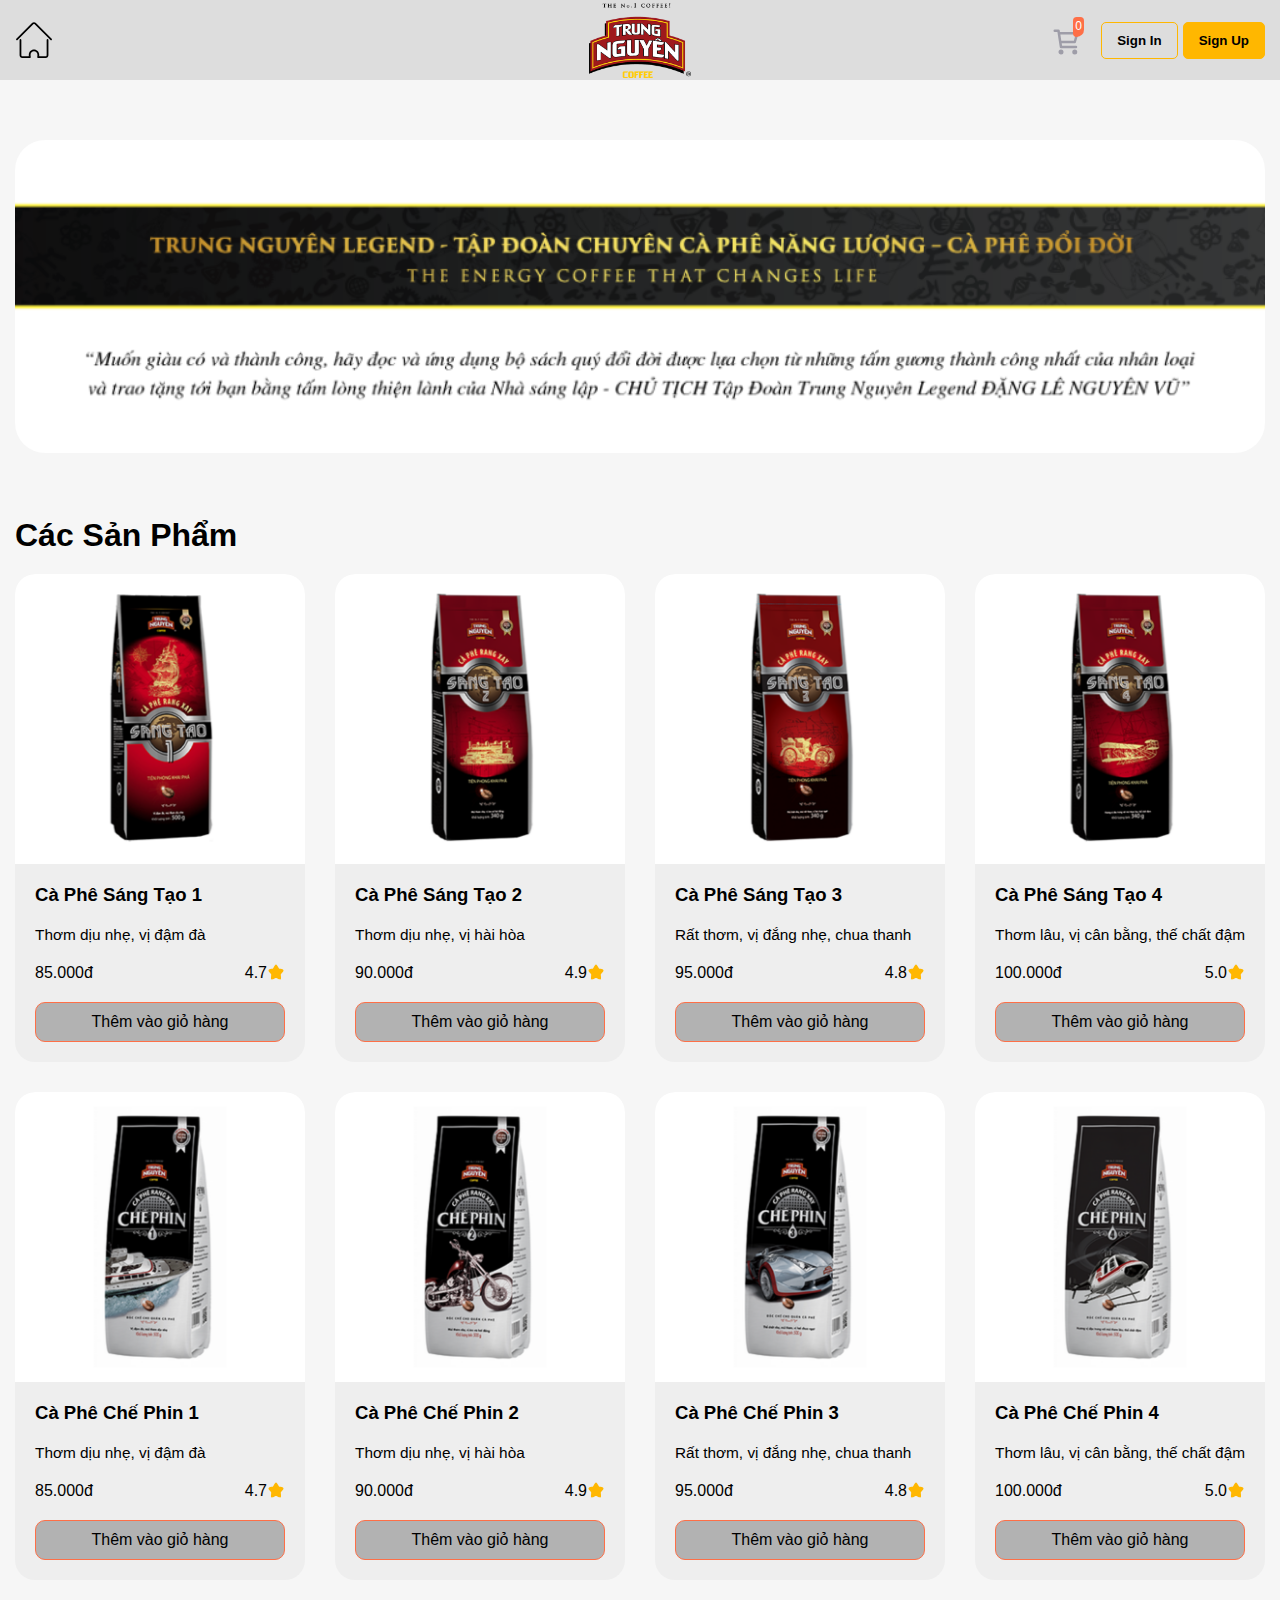
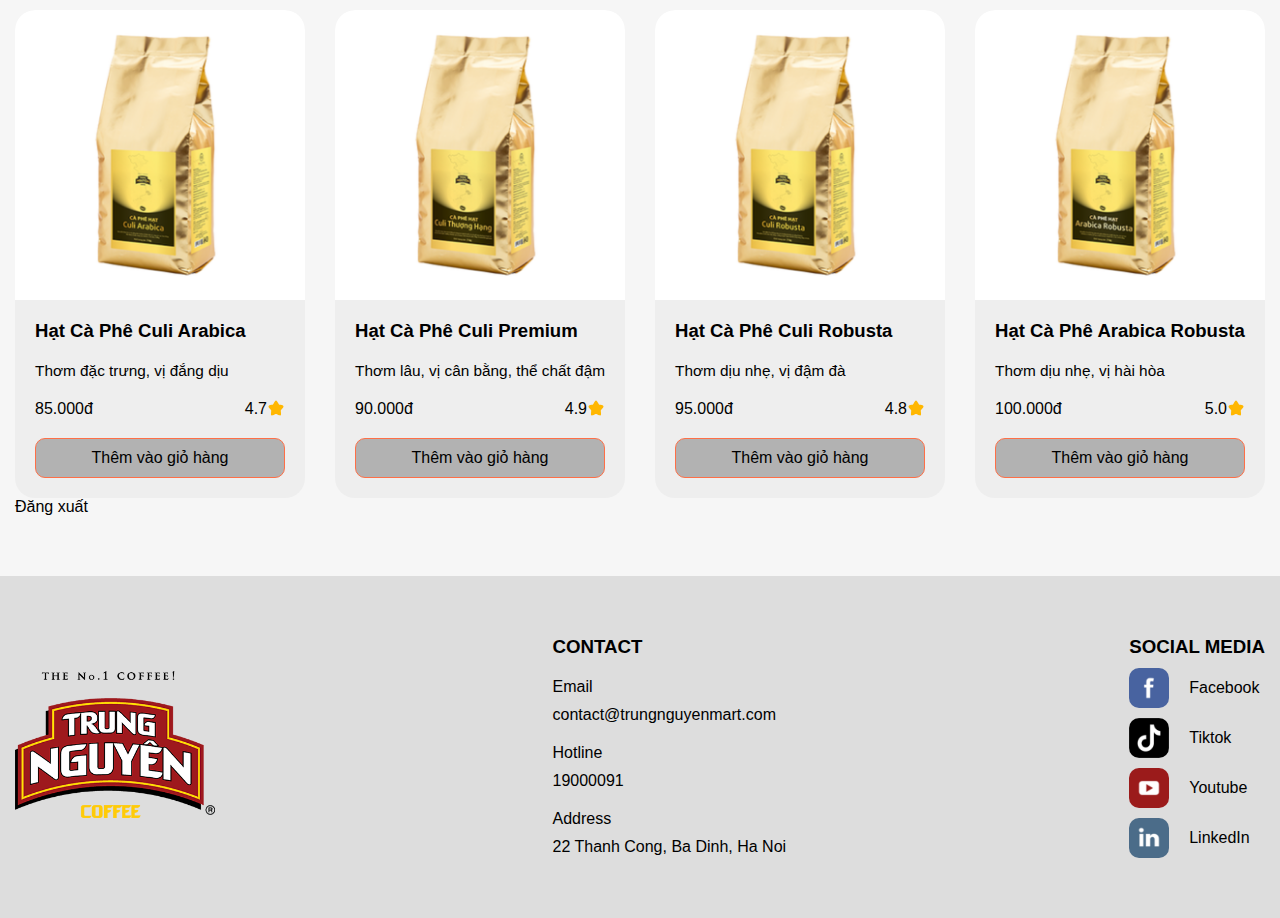
==== commit 7d41062d: "sua lan 2" ====
--- a/pages/homepage/homepage.html
+++ b/pages/homepage/homepage.html
@@ -39,6 +39,7 @@
 
                 <div class="product" id="product"></div>
             </div>
+            <div id="log-out">Đăng xuất</div>
         </div>
     </main>
     <!-- footer -->
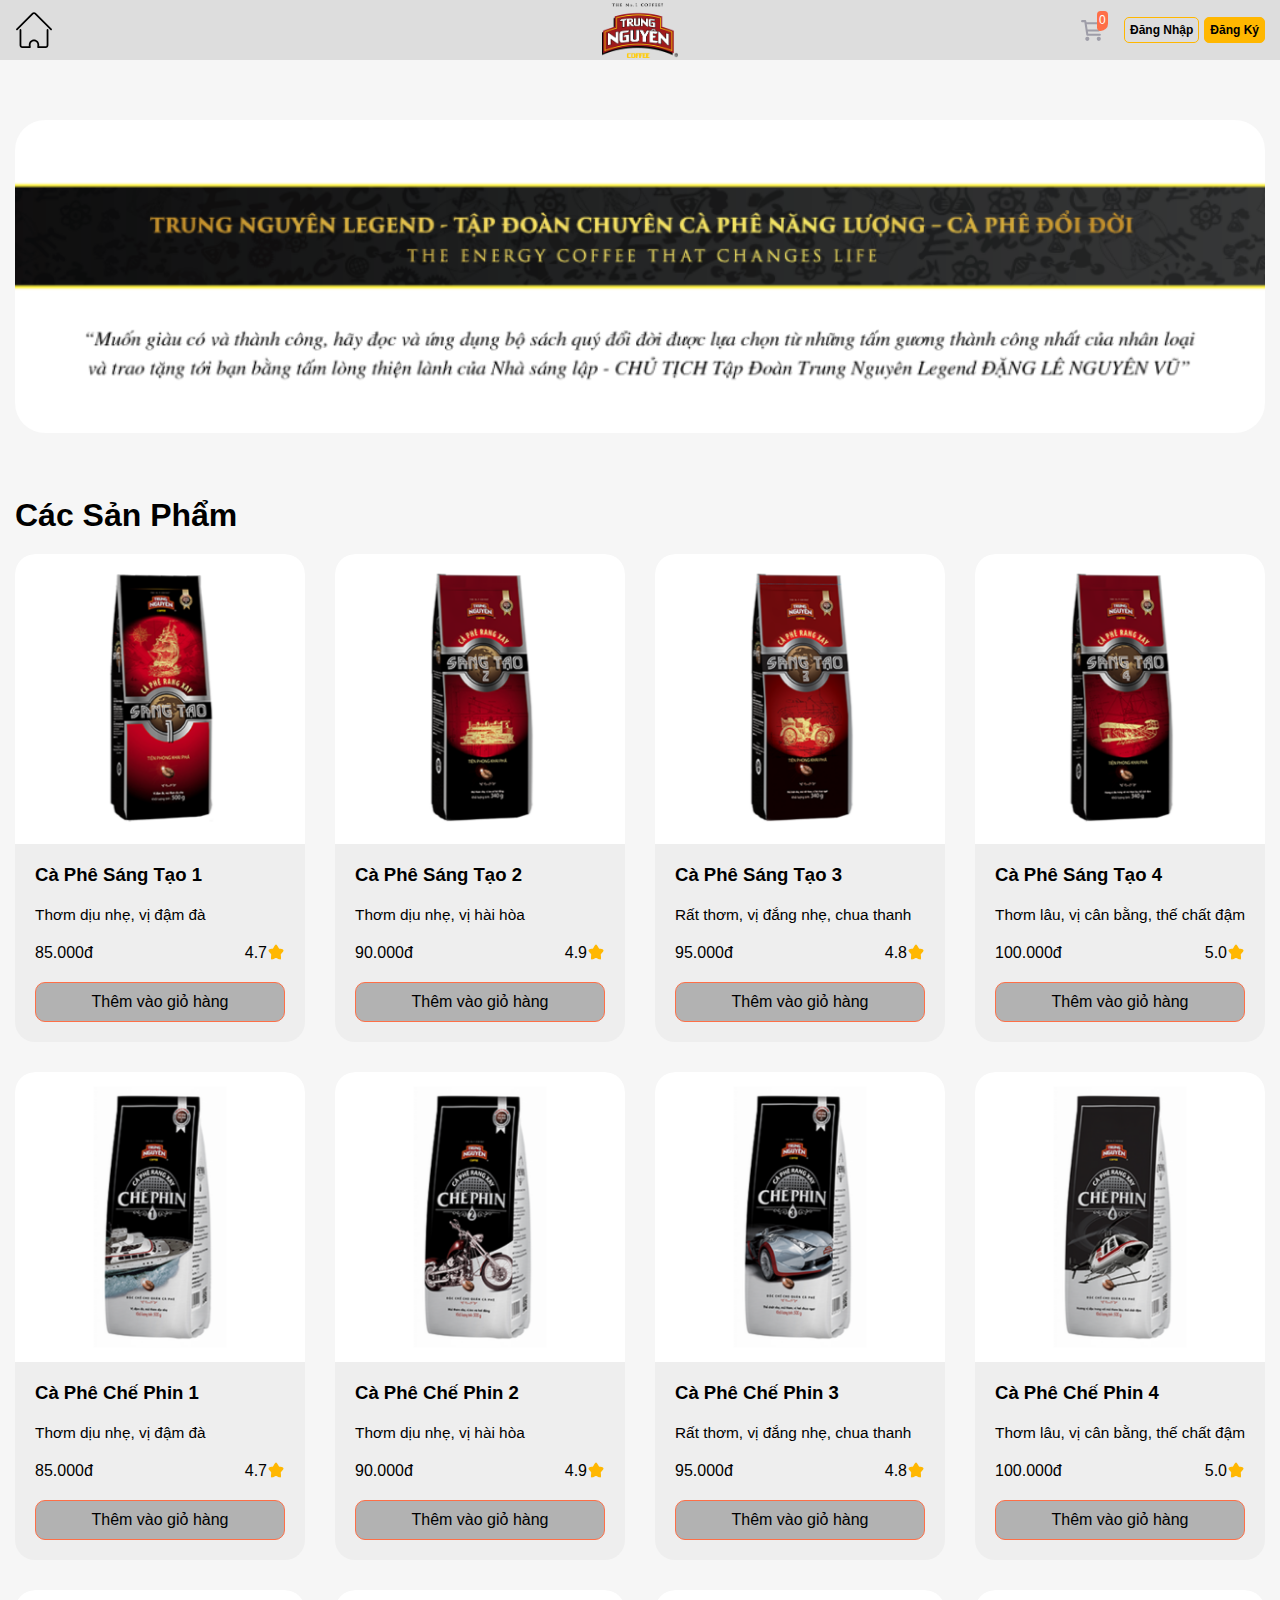
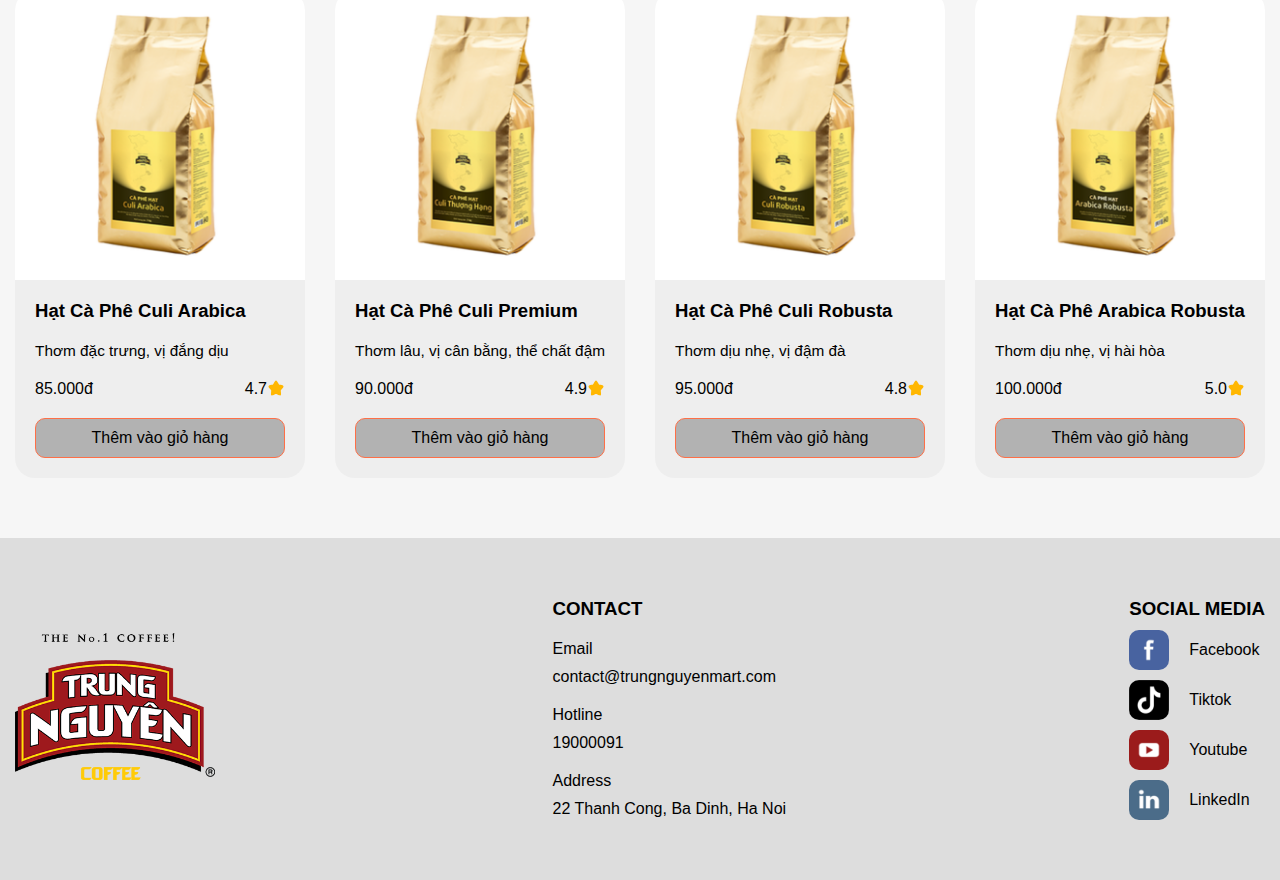
==== commit 5919708e: "sua lan 4" ====
--- a/pages/homepage/homepage.html
+++ b/pages/homepage/homepage.html
@@ -6,7 +6,7 @@
     <meta name="viewport" content="width=device-width, initial-scale=1.0">
     <title>TrungNguyen Mart</title>
     <link rel="stylesheet" href="homepage.css">
-    <link rel="shortcut icon" href="https://trungnguyenlegend.com/wp-content/uploads/2018/03/favicon.png">
+    <link rel="shortcut icon" href="https:trungnguyenlegend.com/wp-content/uploads/2018/03/favicon.png">
 </head>
 <body>
     <!-- header -->
@@ -22,7 +22,9 @@
                 <img src="../../public/img/logo.png" alt="">
             </div>
 
-            <div class="act" id="act"></div>
+            <div class="act" id="act">
+            </div>
+        </div>
     </header>
 
     <!-- main -->
@@ -39,7 +41,6 @@
 
                 <div class="product" id="product"></div>
             </div>
-            <div id="log-out">Đăng xuất</div>
         </div>
     </main>
     <!-- footer -->
--- a/pages/homepage/homepage.css
+++ b/pages/homepage/homepage.css
@@ -33,7 +33,7 @@
 /* -------------------- Header -------------------- */
 
 .container-header {
-    height: 80px;
+    height: 60px;
     display: flex;
     align-items: center;
     justify-content: center;
@@ -60,21 +60,23 @@
 }
 
 .logo img {
-    height: 75px;
+    height: 55px;
 }
 
 .act{
     position: absolute;
     right: 0;
     display: flex;
+    align-items: center;
 }
 
 .act-button{
     border: 1px solid #ffb700;
     border-radius: 5px;
-    padding: 10px 15px;
+    padding: 5px;
     text-decoration: none;
     font-weight: bold;
+    font-size: 12px;
 }
 
 .sign-in {
@@ -86,13 +88,19 @@
     margin-left: 5px;
 }
 
+.sign-out {
+    background-color: #ffb700;
+    margin-left: 15px;
+    height: 25.2px;
+}
+
 .act button:hover {
     cursor: pointer;
     opacity: 0.75;
 }
 
 .act-icon {
-    height: 30px;
+    height: 25px;
 }
 
 .act-icon-cart{
@@ -111,10 +119,14 @@
     padding-right: 20px;
 }
 
+.username{
+    font-size: 0.75rem;
+}
+
 .total{
     position: absolute;
     top: -5px;
-    left: 22px;
+    left: 18px;
     background-color: #fe6f47;
     padding: 2px 2px 4px 2px;
     border-radius: 5px 5px 10px 5px;
